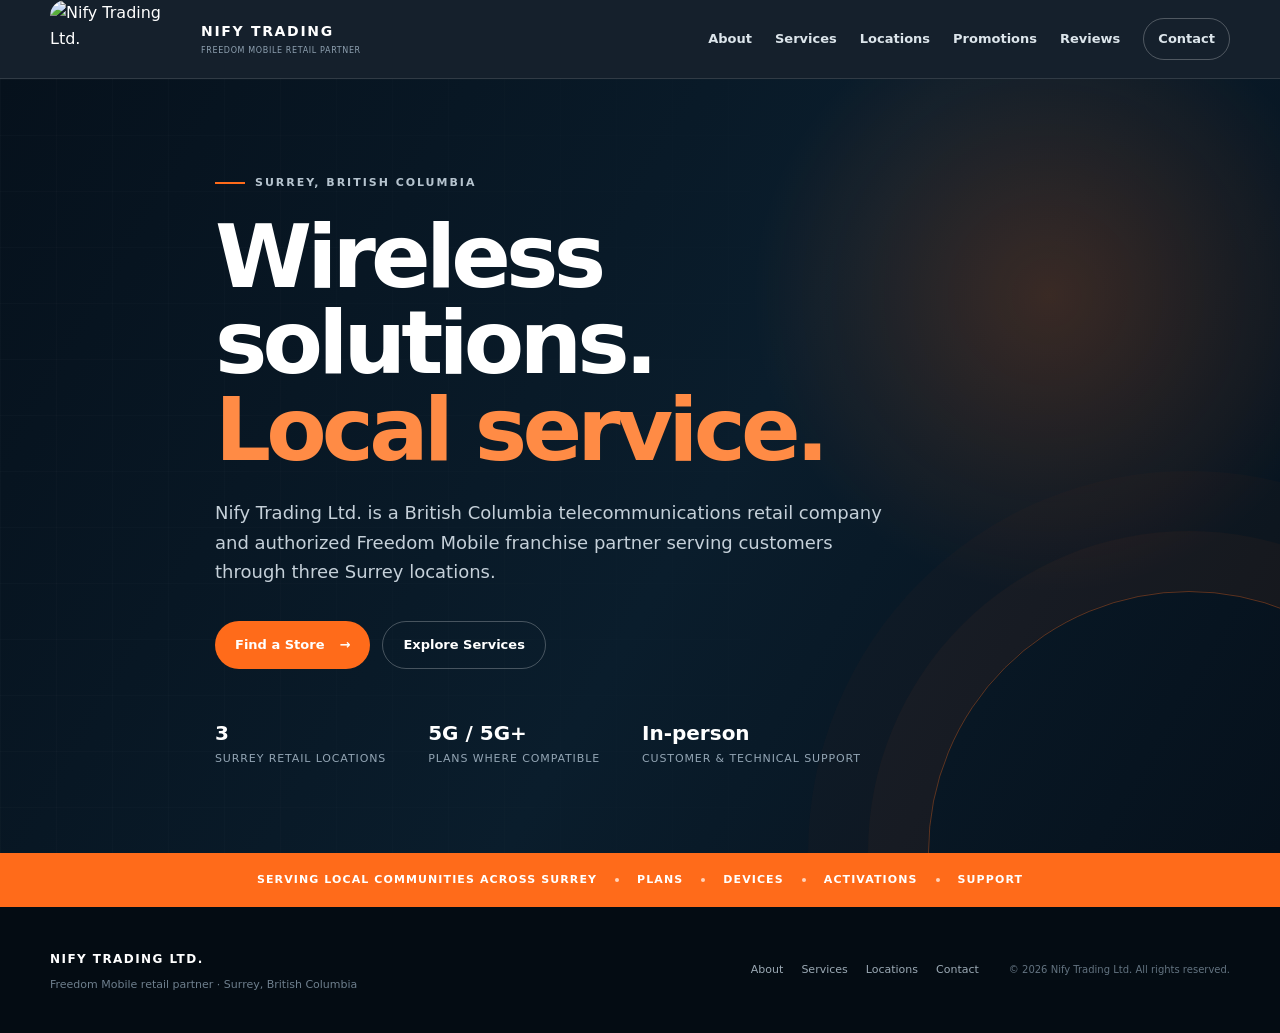
==== index.html @ 8a21ca74 "Add files via upload" ====
<!DOCTYPE html>
<html lang="en">
<head>
  <meta charset="UTF-8">
  <meta name="viewport" content="width=device-width, initial-scale=1.0">
  <meta name="description" content="Nify Trading Ltd. — Freedom Mobile retail partner serving Surrey, British Columbia. Wireless plans, mobile devices, activations, upgrades and in-person support.">
  <meta name="theme-color" content="#07131f">
  <title>Home | Nify Trading Ltd.</title>
  <link rel="stylesheet" href="style.css">
</head>
<body>
<header class="site-header">
  <div class="container nav-wrap">
        <a class="brand" href="index.html" aria-label="Nify Trading home">
      <img src="images/Logo.png" alt="Nify Trading Ltd.">
      <span>
        <strong>NIFY TRADING</strong>
        <small>FREEDOM MOBILE RETAIL PARTNER</small>
      </span>
    </a>
    <button class="menu-toggle" aria-label="Open navigation" aria-expanded="false">☰</button>
    <nav class="nav" aria-label="Primary navigation">
      <a href="about.html">About</a>
      <a href="services.html">Services</a>
      <a href="locations.html">Locations</a>
      <a href="promotions.html">Promotions</a>
      <a href="reviews.html">Reviews</a>
      <a href="contact.html" class="nav-cta">Contact</a>
    </nav>
  </div>
</header>
<main>
<section id="home" class="hero">
      <div class="hero-grid"></div>
      <div class="container hero-content">
        <div class="eyebrow"><span></span> Surrey, British Columbia</div>
        <h1>Wireless solutions.<br><em>Local service.</em></h1>
        <p class="hero-copy">
          Nify Trading Ltd. is a British Columbia telecommunications retail company
          and authorized Freedom Mobile franchise partner serving customers through
          three Surrey locations.
        </p>
        <div class="hero-actions">
          <a href="locations.html" class="btn btn-primary">Find a Store <span>→</span></a>
          <a href="services.html" class="btn btn-secondary">Explore Services</a>
        </div>
        <div class="hero-points">
          <div><b>3</b><span>Surrey retail locations</span></div>
          <div><b>5G / 5G+</b><span>Plans where compatible</span></div>
          <div><b>In-person</b><span>Customer & technical support</span></div>
        </div>
      </div>
    </section>
<section class="trust-strip">
      <div class="container trust-inner">
        <span>Serving local communities across Surrey</span>
        <span class="dot"></span>
        <span>Plans</span>
        <span class="dot"></span>
        <span>Devices</span>
        <span class="dot"></span>
        <span>Activations</span>
        <span class="dot"></span>
        <span>Support</span>
      </div>
    </section>
</main>
<footer class="footer">
    <div class="container footer-inner">
      <div>
        <strong>NIFY TRADING LTD.</strong>
        <p>Freedom Mobile retail partner · Surrey, British Columbia</p>
      </div>
      <div class="footer-links">
        <a href="about.html">About</a>
        <a href="services.html">Services</a>
        <a href="locations.html">Locations</a>
        <a href="contact.html">Contact</a>
      </div>
      <small>© <span id="year"></span> Nify Trading Ltd. All rights reserved.</small>
    </div>
  </footer>
<script src="script.js"></script>
</body>
</html>
---- style.css ----
:root {
  --navy: #07131f;
  --navy-2: #0b1e2e;
  --orange: #ff6b1a;
  --orange-light: #ff8b45;
  --white: #f7f8f9;
  --muted: #aeb9c4;
  --ink: #14202b;
  --light: #f2f4f5;
  --line: rgba(255,255,255,.12);
  --line-dark: rgba(7,19,31,.12);
  --max: 1180px;
  --radius: 18px;
}

* { box-sizing: border-box; }
html { scroll-behavior: smooth; }
body {
  margin: 0;
  font-family: Inter, ui-sans-serif, system-ui, -apple-system, BlinkMacSystemFont, "Segoe UI", sans-serif;
  color: var(--ink);
  background: var(--white);
  line-height: 1.65;
}
a { color: inherit; }
img { max-width: 100%; display: block; }
.container { width: min(var(--max), calc(100% - 40px)); margin: 0 auto; }

.site-header {
  position: sticky; top: 0; z-index: 50;
  background: rgba(7,19,31,.94);
  backdrop-filter: blur(16px);
  border-bottom: 1px solid var(--line);
}
.nav-wrap { min-height: 78px; display: flex; align-items: center; justify-content: space-between; gap: 30px; }
.brand { display:flex; align-items:center; gap:11px; text-decoration:none; color:#fff; }
.brand img { width:140px; height:78px; object-fit:contain; border-radius:16px; flex:0 0 auto; }
.brand-mark {
  width: 38px; height: 38px; border-radius: 10px;
  display:grid; place-items:center;
  background: var(--orange); color:#fff; font-weight:900;
  font-size: 20px;
}
.brand strong { display:block; letter-spacing:.12em; font-size:14px; }
.brand small { display:block; color:#8fa1b1; letter-spacing:.08em; font-size:8px; margin-top:1px; }
.nav { display:flex; align-items:center; gap:23px; }
.nav a { color:#dce5eb; text-decoration:none; font-size:13px; font-weight:600; }
.nav a:hover { color:var(--orange-light); }
.nav-cta { border:1px solid rgba(255,255,255,.25); padding:9px 14px; border-radius:999px; }
.menu-toggle { display:none; border:0; background:none; color:#fff; font-size:25px; }

.hero {
  position:relative; min-height:690px; display:flex; align-items:center; overflow:hidden;
  color:#fff; background:
    radial-gradient(circle at 82% 28%, rgba(255,107,26,.20), transparent 25%),
    linear-gradient(120deg, #06111c 0%, #0a1d2c 55%, #06111c 100%);
}
.hero-grid {
  position:absolute; inset:0; opacity:.32;
  background-image: linear-gradient(rgba(255,255,255,.055) 1px, transparent 1px),
                    linear-gradient(90deg, rgba(255,255,255,.055) 1px, transparent 1px);
  background-size:56px 56px;
  mask-image: linear-gradient(to right, black, transparent 78%);
}
.hero:after {
  content:""; position:absolute; width:520px; height:520px; right:-170px; bottom:-260px;
  border:1px solid rgba(255,107,26,.35); border-radius:50%;
  box-shadow:0 0 0 60px rgba(255,107,26,.04), 0 0 0 120px rgba(255,107,26,.025);
}
.hero-content { position:relative; z-index:2; padding:95px 0 85px; max-width:850px; }
.eyebrow, .section-kicker { text-transform:uppercase; letter-spacing:.18em; font-weight:800; font-size:11px; }
.eyebrow { color:#b6c4cf; display:flex; align-items:center; gap:10px; }
.eyebrow span { width:30px; height:2px; background:var(--orange); }
.hero h1 { font-size:clamp(48px, 7vw, 88px); line-height:.98; letter-spacing:-.055em; margin:22px 0 25px; }
.hero h1 em { color:var(--orange-light); font-style:normal; }
.hero-copy { color:#c5d0d9; font-size:18px; max-width:680px; }
.hero-actions { display:flex; flex-wrap:wrap; gap:12px; margin:34px 0 48px; }
.btn {
  display:inline-flex; align-items:center; justify-content:center; gap:15px;
  min-height:48px; padding:0 20px; border-radius:999px;
  text-decoration:none; font-weight:800; font-size:13px; transition:.2s ease;
}
.btn-primary { background:var(--orange); color:#fff; }
.btn-primary:hover { transform:translateY(-2px); background:#ff7a31; }
.btn-secondary, .btn-outline { border:1px solid rgba(255,255,255,.25); color:#fff; background:transparent; }
.btn-secondary:hover, .btn-outline:hover { background:rgba(255,255,255,.07); }
.hero-points { display:flex; gap:42px; flex-wrap:wrap; }
.hero-points div { display:flex; flex-direction:column; gap:0; }
.hero-points b { font-size:20px; color:#fff; }
.hero-points span { color:#93a5b4; font-size:11px; text-transform:uppercase; letter-spacing:.08em; }

.trust-strip { background:var(--orange); color:#fff; }
.trust-inner { min-height:54px; display:flex; align-items:center; justify-content:center; gap:18px; font-size:11px; font-weight:800; text-transform:uppercase; letter-spacing:.1em; flex-wrap:wrap; }
.dot { width:4px; height:4px; border-radius:50%; background:rgba(255,255,255,.7); }

.section { padding:105px 0; }
.section-dark { background:var(--navy); color:#fff; }
.section-dark .section-kicker, .tech-section .section-kicker, .vision-section .section-kicker, .contact-section .section-kicker { color:var(--orange-light); }
.section-kicker { color:#758492; margin-bottom:20px; }
.two-col { display:grid; grid-template-columns: .85fr 1.15fr; gap:90px; }
h2 { margin:0; font-size:clamp(38px,5vw,64px); line-height:1.02; letter-spacing:-.045em; }
h2 span { color:var(--orange); }
.section-copy { color:#b8c4cd; font-size:16px; }
.section-copy p { margin:0 0 18px; }
.section-heading { display:flex; justify-content:space-between; align-items:end; gap:40px; margin-bottom:48px; }
.section-heading p { max-width:480px; color:#687784; margin:0; }

.services-section { background:var(--light); }
.service-grid { display:grid; grid-template-columns:repeat(3,1fr); gap:15px; }
.service-card {
  background:#fff; border:1px solid var(--line-dark); border-radius:var(--radius);
  padding:30px; min-height:245px; transition:.25s ease;
}
.service-card:hover { transform:translateY(-4px); box-shadow:0 18px 45px rgba(7,19,31,.08); }
.service-icon {
  width:42px; height:42px; display:grid; place-items:center;
  border:1px solid rgba(255,107,26,.35); border-radius:10px;
  color:var(--orange); font-weight:900; font-size:11px; margin-bottom:45px;
}
.service-card h3 { margin:0 0 9px; font-size:20px; }
.service-card p { margin:0; color:#6b7883; font-size:14px; }

.locations-section { background:#fff; }
.location-grid { display:grid; grid-template-columns:repeat(3,1fr); gap:18px; }
.location-card { overflow:hidden; border-radius:var(--radius); background:#f4f6f7; border:1px solid var(--line-dark); }
.location-photo { aspect-ratio: 16/10; }
.placeholder-photo {
  display:grid; place-items:center; text-align:center;
  background:
    linear-gradient(135deg, rgba(255,107,26,.85), rgba(7,19,31,.95)),
    repeating-linear-gradient(45deg, transparent 0 12px, rgba(255,255,255,.08) 12px 14px);
  color:#fff; font-size:12px; letter-spacing:.16em; font-weight:900;
}
.location-body { padding:25px; position:relative; }
.location-number { color:var(--orange); font-size:11px; font-weight:900; letter-spacing:.12em; }
.location-body h3 { margin:8px 0 6px; font-size:24px; }
.location-body p { color:#687784; margin:0 0 22px; font-size:14px; }
.location-actions { display:flex; gap:10px; }
.location-actions a { flex:1; text-align:center; padding:10px 12px; border:1px solid var(--line-dark); border-radius:999px; text-decoration:none; font-size:12px; font-weight:800; }
.location-actions a:first-child { background:var(--navy); color:#fff; border-color:var(--navy); }
.small-note { color:#7a8791; font-size:11px; margin-top:20px; }

.promo-section { background:var(--navy); padding:70px 0; }
.promo-card { display:flex; align-items:center; justify-content:space-between; gap:40px; }
.promo-card h2 { color:#fff; }
.promo-card p { color:#aebbc5; max-width:650px; }

.why-section { background:#f4f6f7; }
.why-grid { display:grid; grid-template-columns:repeat(5,1fr); border-top:1px solid var(--line-dark); }
.why-grid > div { padding:28px 22px 10px 0; border-right:1px solid var(--line-dark); }
.why-grid > div:not(:first-child) { padding-left:22px; }
.why-grid span { color:var(--orange); font-weight:900; font-size:11px; }
.why-grid h3 { font-size:18px; margin:30px 0 8px; }
.why-grid p { color:#687784; font-size:13px; margin:0; }

.stores-section { background:#fff; }
.gallery-grid { display:grid; grid-template-columns:repeat(3,1fr); gap:14px; }
.gallery-item { min-height:250px; }
.gallery-wide { grid-column:span 2; }
.gallery-placeholder {
  width:100%; height:100%; min-height:250px; display:grid; place-items:center; text-align:center;
  background:linear-gradient(145deg,#dce2e6,#aeb9c2);
  color:#53616d; font-weight:900; letter-spacing:.14em; font-size:12px;
  border-radius:15px;
}
.gallery-item:nth-child(3) .gallery-placeholder { background:linear-gradient(145deg,#172a3a,#405667); color:#dbe5eb; }
.gallery-item:nth-child(4) .gallery-placeholder { background:linear-gradient(145deg,#ff8b45,#7b2e0b); color:#fff; }
.gallery-item:nth-child(5) .gallery-placeholder { background:linear-gradient(145deg,#e6e9eb,#8998a4); }
.gallery-item:nth-child(6) .gallery-placeholder { background:linear-gradient(145deg,#0b1e2e,#243d50); color:#dbe5eb; }

.reviews-section { background:var(--light); }
.review-placeholder {
  max-width:820px; margin:0 auto; padding:55px; border-radius:var(--radius);
  background:#fff; border:1px solid var(--line-dark); text-align:center;
}
.quote-mark { font-family:Georgia,serif; color:var(--orange); font-size:60px; line-height:.6; }
.review-placeholder p { font-size:20px; color:#52616d; }
.review-placeholder span { font-size:12px; font-weight:800; text-transform:uppercase; letter-spacing:.1em; color:#89959e; }

.tech-section { background:var(--navy-2); color:#fff; }
.vision-section { background:#fff; }
.vision-card { border:1px solid var(--line-dark); border-radius:24px; padding:65px; }
.vision-card h2 { max-width:930px; }
.vision-card p { max-width:760px; color:#667580; font-size:17px; margin:28px 0 0; }

.contact-section { background:var(--navy); color:#fff; }
.contact-grid { display:grid; grid-template-columns:1fr 1fr; gap:72px; align-items:start; }
.contact-section h2 { margin-bottom:22px; }
.contact-section > .container > div:first-child > p { color:#aebbc5; max-width:560px; font-size:17px; }
.contact-panel { background:#102536; border:1px solid var(--line); border-radius:20px; padding:26px; width:100%; }
.store-contact-list { display:flex; flex-direction:column; gap:16px; width:100%; }
.store-contact-card { width:100%; padding:22px 24px; background:rgba(255,255,255,.035); border:1px solid rgba(255,255,255,.10); border-radius:16px; }
.store-contact-card h3 { margin:0 0 18px; color:#fff; font-size:19px; line-height:1.35; }
.store-contact-info { display:grid; grid-template-columns:minmax(0,1fr) auto; gap:24px; align-items:end; width:100%; }
.store-contact-details { min-width:0; }
.store-contact-details small, .email-block small { display:block; margin:0 0 6px; color:#8ea4b8; font-size:10px; line-height:1.2; font-weight:800; letter-spacing:.14em; }
.store-contact-details .phone-label { margin-top:16px; }
.store-contact-details p { margin:0; color:#fff; font-size:14px; line-height:1.55; }
.store-contact-details a, .email-block a { color:#fff; text-decoration:none; }
.store-contact-details a:hover, .email-block a:hover { color:var(--orange-light); }
.store-call-btn { display:inline-flex; align-items:center; justify-content:center; min-width:116px; padding:11px 18px; border-radius:999px; background:var(--orange); color:#fff !important; text-decoration:none; font-weight:800; font-size:13px; white-space:nowrap; transition:.2s ease; }
.store-call-btn:hover { transform:translateY(-2px); background:#ff7a31; }
.email-block { width:100%; margin-top:2px; padding:20px 2px 0; border-top:1px solid var(--line); }
.email-block p { margin:0; }
.email-button { display:inline-flex; align-items:center; justify-content:center; margin-top:14px; padding:10px 17px; border:1px solid rgba(255,255,255,.25); border-radius:999px; color:#fff; text-decoration:none; font-weight:800; font-size:13px; }
.email-button:hover { background:rgba(255,255,255,.06); border-color:var(--orange); }

.footer { background:#040c13; color:#fff; padding:38px 0; }
.footer-inner { display:grid; grid-template-columns:1fr auto auto; gap:30px; align-items:center; }
.footer strong { letter-spacing:.12em; font-size:12px; }
.footer p { color:#6e7f8d; margin:5px 0 0; font-size:11px; }
.footer-links { display:flex; gap:18px; }
.footer-links a { color:#9caab5; font-size:11px; text-decoration:none; }
.footer-inner > small { color:#637380; font-size:10px; }



/* Store image galleries */
.store-gallery { position:relative; width:100%; height:300px; overflow:hidden; background:#e9eef2; }
.store-gallery img { display:none; width:100%; height:100%; object-fit:cover; }
.store-gallery img.active { display:block; }
.gallery-arrow { position:absolute; top:50%; transform:translateY(-50%); width:44px; height:44px; border:none; border-radius:50%; background:rgba(7,19,31,.72); color:#fff; font-size:24px; line-height:44px; text-align:center; cursor:pointer; z-index:5; transition:.2s ease; }
.gallery-arrow:hover { background:var(--orange); transform:translateY(-50%) scale(1.05); }
.gallery-prev { left:15px; }
.gallery-next { right:15px; }
.gallery-counter { position:absolute; right:15px; bottom:12px; padding:5px 10px; border-radius:20px; background:rgba(7,19,31,.72); color:#fff; font-size:12px; z-index:5; }
@media (max-width:650px) { .store-gallery { height:240px; } .gallery-arrow { width:38px; height:38px; line-height:38px; font-size:20px; } }

@media (max-width: 980px) {
  .brand img { width:120px; height:68px; }
}

@media (max-width: 980px) {
  .nav { display:none; position:absolute; left:20px; right:20px; top:72px; background:#07131f; padding:18px; border:1px solid var(--line); border-radius:14px; flex-direction:column; align-items:stretch; }
  .nav.open { display:flex; }
  .nav a { padding:9px 4px; }
  .menu-toggle { display:block; }
  .two-col, .contact-grid { grid-template-columns:1fr; gap:40px; }
  .service-grid { grid-template-columns:repeat(2,1fr); }
  .location-grid { grid-template-columns:1fr; max-width:700px; }
  .why-grid { grid-template-columns:repeat(2,1fr); }
  .why-grid > div { border-bottom:1px solid var(--line-dark); }
  .why-grid > div:nth-child(odd) { border-right:1px solid var(--line-dark); }
  .why-grid > div:nth-child(even) { padding-left:22px; border-right:0; }
  .gallery-grid { grid-template-columns:1fr 1fr; }
  .gallery-wide { grid-column:span 2; }
  .footer-inner { grid-template-columns:1fr; }
}

@media (max-width: 650px) {
  .container { width:min(var(--max), calc(100% - 28px)); }
  .hero { min-height:640px; }
  .hero-content { padding:75px 0; }
  .hero h1 { font-size:49px; }
  .hero-copy { font-size:16px; }
  .hero-points { gap:20px; }
  .section { padding:75px 0; }
  .section-heading { display:block; }
  .section-heading p { margin-top:18px; }
  .service-grid { grid-template-columns:1fr; }
  .why-grid { grid-template-columns:1fr; }
  .why-grid > div, .why-grid > div:nth-child(even) { padding:25px 0; border-right:0; }
  .gallery-grid { grid-template-columns:1fr; }
  .gallery-wide { grid-column:span 1; }
  .promo-card { display:block; }
  .promo-card .btn { margin-top:15px; }
  .vision-card { padding:35px 25px; }
  .contact-panel { padding:20px; }
  .store-contact-info { grid-template-columns:1fr; gap:16px; align-items:stretch; }
  .store-call-btn { width:100%; }
  .footer-links { flex-wrap:wrap; }
  .job-toggle { padding:22px 18px; }
  .job-toggle strong { font-size:18px; }
  .job-details { padding:0 18px 24px; }
}
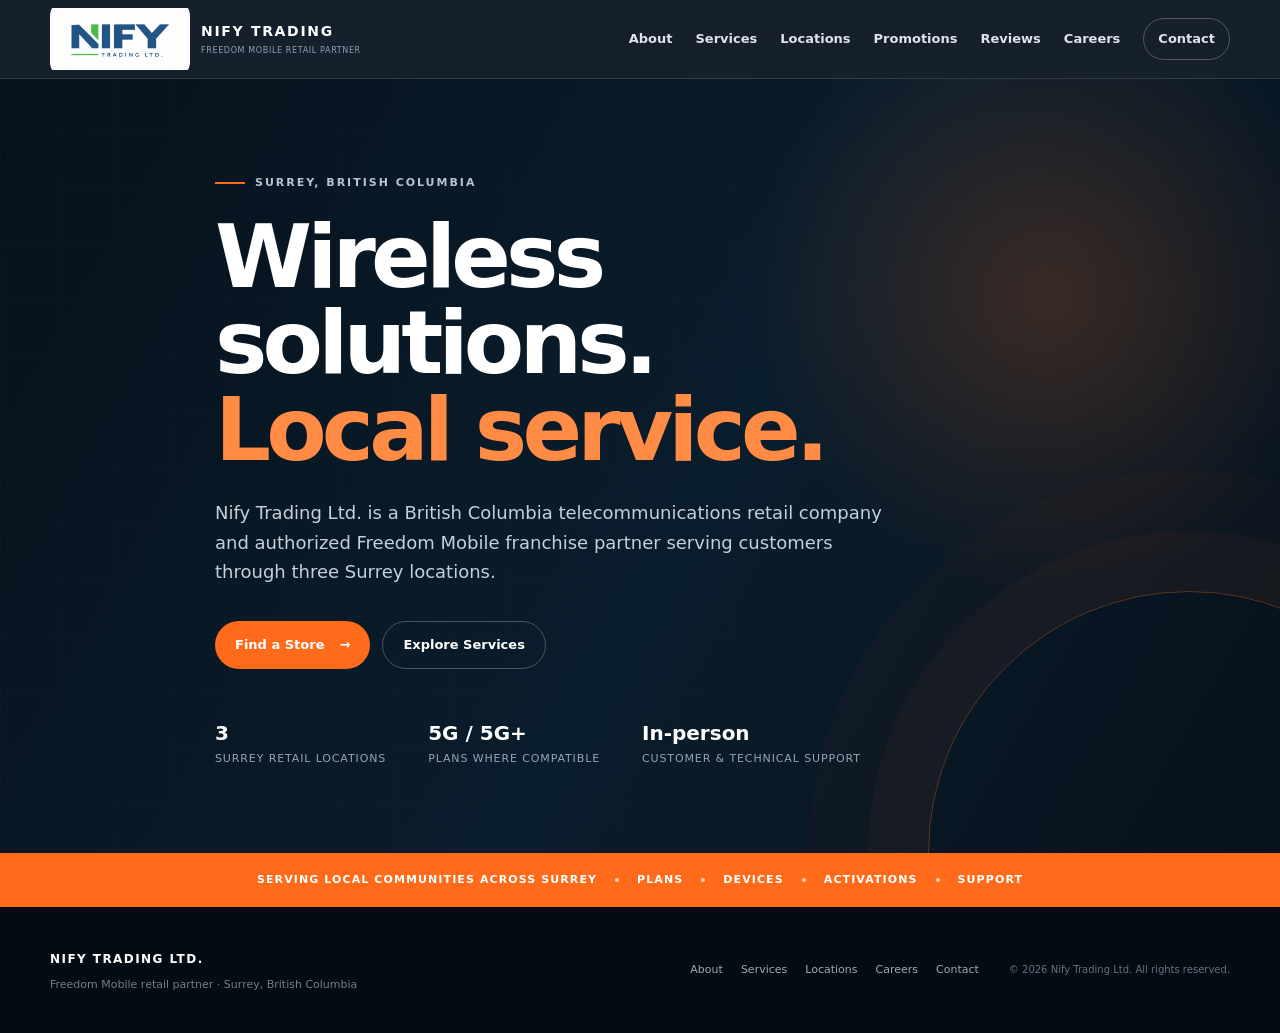
==== commit bc58bc49: "Add files via upload" ====
--- a/index.html
+++ b/index.html
@@ -25,6 +25,7 @@
       <a href="locations.html">Locations</a>
       <a href="promotions.html">Promotions</a>
       <a href="reviews.html">Reviews</a>
+      <a href="careers.html">Careers</a>
       <a href="contact.html" class="nav-cta">Contact</a>
     </nav>
   </div>
@@ -75,6 +76,7 @@
         <a href="about.html">About</a>
         <a href="services.html">Services</a>
         <a href="locations.html">Locations</a>
+        <a href="careers.html">Careers</a>
         <a href="contact.html">Contact</a>
       </div>
       <small>© <span id="year"></span> Nify Trading Ltd. All rights reserved.</small>
--- a/style.css
+++ b/style.css
@@ -273,3 +273,43 @@
   .job-toggle strong { font-size:18px; }
   .job-details { padding:0 18px 24px; }
 }
+
+
+/* Careers */
+.careers-hero { background:var(--light); }
+.careers-heading { margin-bottom:55px; }
+.careers-heading p { max-width:540px; }
+.careers-list { display:grid; gap:18px; max-width:1000px; margin:0 auto; }
+.job-card { background:#fff; border:1px solid var(--line-dark); border-radius:20px; overflow:hidden; box-shadow:0 8px 28px rgba(7,19,31,.04); }
+.job-toggle {
+  width:100%; border:0; background:#fff; color:var(--ink); text-align:left;
+  padding:28px 30px; display:flex; align-items:center; justify-content:space-between;
+  gap:25px; cursor:pointer; transition:.2s ease;
+}
+.job-toggle:hover { background:#fbfcfd; }
+.job-toggle > span:first-child { display:flex; flex-direction:column; gap:5px; }
+.job-toggle small { color:var(--orange); font-size:10px; font-weight:900; letter-spacing:.14em; }
+.job-toggle strong { font-size:23px; line-height:1.25; letter-spacing:-.02em; }
+.job-toggle em { color:#6d7c87; font-size:13px; font-style:normal; }
+.job-toggle-icon {
+  width:40px; height:40px; flex:0 0 40px; border-radius:50%;
+  display:grid; place-items:center; border:1px solid rgba(255,107,26,.35);
+  color:var(--orange); font-size:24px; line-height:1;
+}
+.job-details { padding:0 30px 32px; border-top:1px solid var(--line-dark); }
+.job-intro { color:#596975; font-size:15px; margin:28px 0; }
+.job-details h3 { margin:30px 0 12px; font-size:18px; }
+.job-details ul { margin:0; padding-left:20px; color:#5d6c77; font-size:14px; }
+.job-details li { margin:0 0 9px; }
+.job-meta {
+  display:grid; grid-template-columns:repeat(2,1fr); gap:12px; margin:26px 0 5px;
+}
+.job-meta div { padding:15px 16px; border-radius:12px; background:#f4f6f7; }
+.job-meta small { display:block; color:#758492; font-size:9px; font-weight:900; letter-spacing:.13em; margin-bottom:4px; }
+.job-meta strong { display:block; font-size:13px; line-height:1.4; }
+.job-apply {
+  margin-top:30px; padding:22px 24px; border-radius:14px;
+  background:var(--navy); color:#fff;
+}
+.job-apply strong { color:var(--orange-light); font-size:14px; }
+.job-apply p { margin:7px 0 0; color:#c5d0d9; font-size:14px; }
